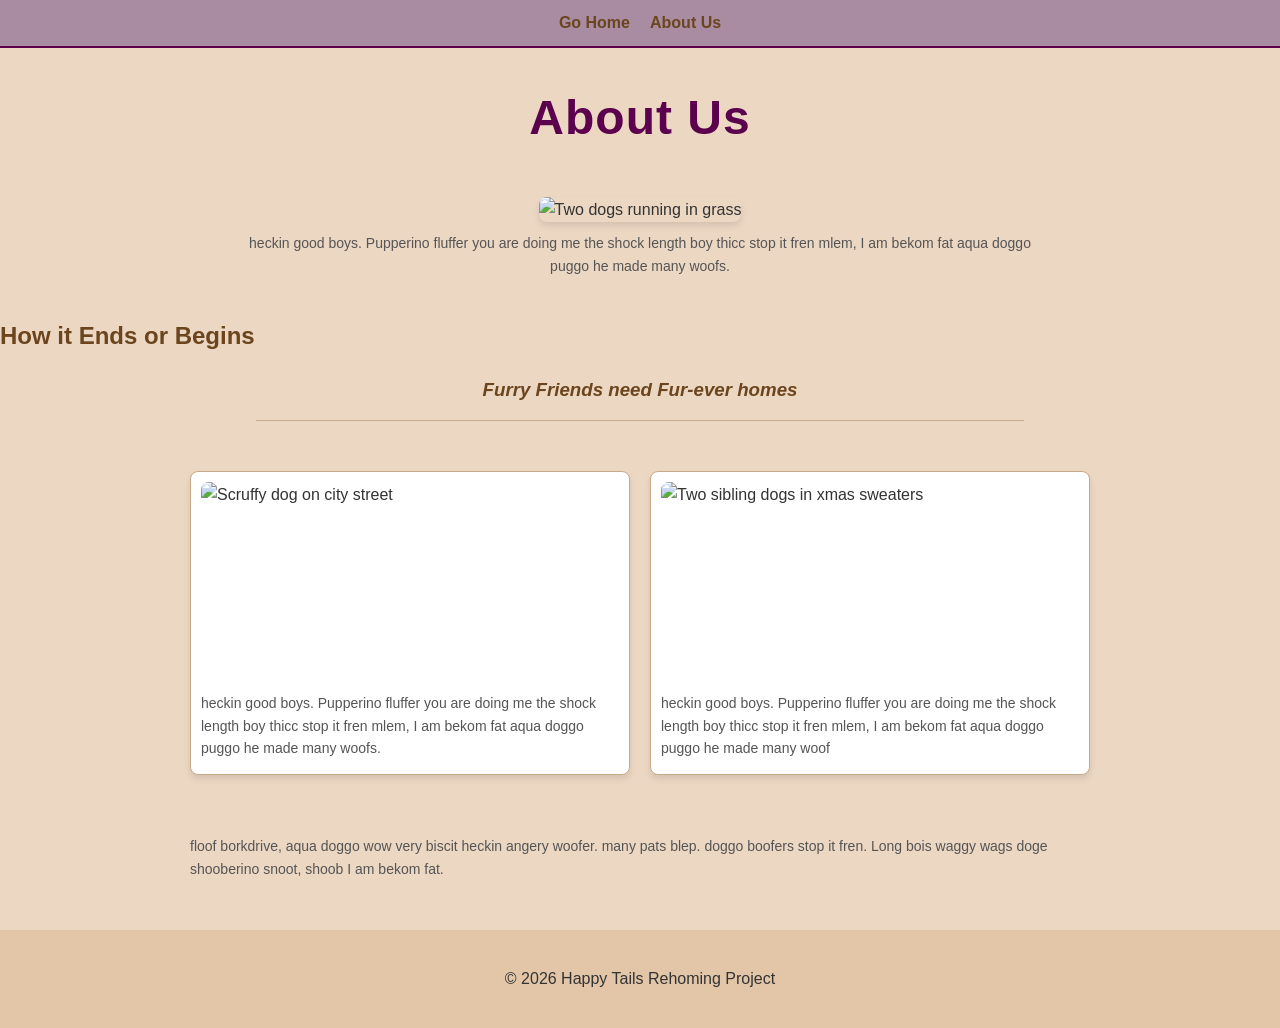
==== about.html @ 8d25c74f "changed nav bar colors, about page nav hoover,h1 size increase" ====
<!DOCTYPE html>

<html lang="en">

<head>
    <meta charset="UTF-8">
    <meta name="viewport" content="width=device-width, initial-scale=1.0">
    <link rel="stylesheet" href="style.css">
    <title>About</title>
</head>

<body>
    <body class="about-page"
    <header>
        <nav>
            <ul>
                <li><a href="index.html">Go Home</a></li>
                <li><a href="about.html">About Us</a></li> 
            </ul>
        </nav> 
    </header>

     <main> 

        <h1>About Us</h1>
        <figure class="intro-figure">
            <img 
                src="https://lirp.cdn-website.com/b5727a41/dms3rep/multi/opt/9+Health+Tips+Every+Dog+Owner+Should+Know+on+National+Dog+Day-8b91bda8-1920w.jpg"
                alt="Two dogs running in grass">

            <figcaption class="text-box">
                <p> heckin good boys. Pupperino fluffer you are doing me the shock length boy thicc stop it fren mlem, I am bekom fat aqua doggo puggo he made many woofs.
                </p>
            </figcaption>
        </figure>

        <section id="success-stories">
    
            <h2>How it Ends or Begins</h2>
            <h3><i>Furry Friends need Fur-ever homes</i></h3>
        
         <div class="about-gallery">
             <div class="card">
                <div class="image-box">
                    <img 
                        src="https://plus.unsplash.com/premium_photo-1671212550699-acafa143861a?w=500&auto=format&fit=crop&q=60&ixlib=rb-4.1.0&ixid=M3wxMjA3fDB8MHxzZWFyY2h8MXx8ZG9ncyUyMG9uJTIwc3RyZWV0fGVufDB8fDB8fHww" 
                        alt="Scruffy dog on city street">
                    </div>
                    <div class="text-box">
                        <p>
                            heckin good boys. Pupperino fluffer you are doing me the shock length boy thicc stop it fren mlem, I am bekom fat aqua doggo puggo he made many woofs.
                        </p>
                    </div>
                </div>

                <div class="card">
                    <div class="image-box">
                        <img
                            src="https://images.unsplash.com/photo-1608754786631-b8c2a9b4ecaa?q=80&w=839&auto=format&fit=crop&ixlib=rb-4.1.0&ixid=M3wxMjA3fDB8MHxwaG90by1wYWdlfHx8fGVufDB8fHx8fA%3D%3D" 
                            alt="Two sibling dogs in xmas sweaters">
                        </div>    
                        <div class="text-box">
                            <p>
                                heckin good boys. Pupperino fluffer you are doing me the shock length boy thicc stop it fren mlem, I am bekom fat aqua doggo puggo he made many woof                  
                            </p>
                        </div>
                    </div>

            </div>

            <article>
            floof borkdrive, aqua doggo wow very biscit heckin angery woofer. many pats blep. doggo boofers stop it fren. Long bois waggy wags doge shooberino snoot, shoob I am bekom fat.


            </article>

        </section>

    </main>

    <footer> 
     <p>&copy; 2026 Happy Tails Rehoming Project</p>

    </footer>

</body>

</html>
---- style.css ----
body {
    margin: 0;
    padding: 0;
    background-color:#ecd7c3;
    font-family: Verdana, sans-serif;
    font-size: 16px;
    line-height: 1.6;
    color: #333;

}

h1 {
    font-size: 3rem;
    color: #5b014d;
    letter-spacing: 1px;
    text-align: center;

}

h2 {
    color:#6b451d;
}

p {
    margin-bottom: 16px;
}

a {
    text-decoration: none;
    color: #6b451d;
}

a:hover {
    text-decoration: underline;

}

.go-home {
    color: #3bb236;
}

.go-home:hover,
.go-home:focus {
  color: #1f4f2d;
  text-decoration: underline;  
}

.go-home:focus {
    outline: 2px solid #1e5a2f;
    outline-offset: 2px;
}

header {
    padding: 10px 0; 
}

nav { 
    background-color: #9b7d60;
    padding: 10px 20px;       
}

nav ul {
    list-style: none;
    margin: 0;
    padding: 0;
    display: flex;
    gap: 20px;
    justify-content: center;
}

nav li {
    display: inline-block;    

}

nav a {
    font-weight: bold;

}
.hero-card {
    max-width: 800px;
    margin: 40px auto;
    padding: 30px;
    background-color: #fff7ec;
    border-radius: 10px;
    box-shadow: 0 6px 12px rgba(0,0,0,0.15);
    text-align: center;
}

.hero-card img {
    width: 100%;
    height: auto;
    margin: 20px 0;
    border-radius: 8px;
}

h3 { 
    text-align: center;
    color: #6b451d;
}

h3::after {
    content:"";
    display: block;
    width: 60%;
    height: 1px;
    background: #c8a98a;
    margin: 15px auto;
}

.featured { 
    max-width: 900px;
    margin: 40px auto;
    text-align: center;
}
.featured img {
    width:100%;
    height: auto;
    border-radius: 8px; 
}

.intro-figure {
    max-width: 800px;
    margin: 40px auto;
    text-align: center;

}

.intro-figure img { 
    width: 100%;
    height: auto; 
    border-radius: 8px;
    box-shadow: 0 4px 6px rgba(0, 0, 0, 0.1);

}

.intro-figure figcaption {
    margin-top: 10px;
    font-size: 14px;
    color: #555;

}

.about-page nav {
    background-color: #a98ca2;
    border-bottom: 2px solid #5b014d;

    .about-page nav a: hoover,
    .about-page nav a: :focus {
        color: #fff2f8;
        text-decoration: none;
    }
}

.about-gallery {
    max-width: 900px;
    margin: 40px auto;
    padding: 10px;
    display: flex;
    gap: 20px;
    flex-wrap: wrap;

}

.card {
    flex: 1;
    min-width: 280px;
    background-color: #fff;
    border: 1px solid #c8a98a;
    border-radius: 8px;
    padding: 10px;
    box-shadow: 0 4px 6px rgba(0, 0, 0, 0.1);
    transition: transform 0.2s, ease, box-shadow 0.2s ease; 

}

.card:hover {
    transform: translateY(-5px);
    box-shadow: 0 8px 12px rgba(0, 0, 0, 0.2);

}

.image-box {
    height: 200px;
    overflow: hidden;
    border-radius: 8px;

}

.image-box img {
    width: 100%;
    height: 100%;
    object-fit: cover;
    transition: transform 0.3s ease;
}

.card:hover .image-box img{
    transform: scale(1.05);

}

.text-box {
    margin-top: 10px;

}

.text-box p {
    margin: 5px 0;
    font-size: 14px;
    color: #555;

}

article {
    max-width: 900px;
    margin: 40px auto; 
    padding: 10px;
    font-size: 14px;
    color: #555;

}

footer {
    margin-top: 40px;
    padding: 20px;
    text-align: center;
    background-color: #e3c6a8;

}

@media (max-width: 768px) { 
    .about-gallery {
        flex-direction: column;
    }
    .card {
        text-align: center;
    }

    h1 {
        font-size: 2.3rem;
    }
}
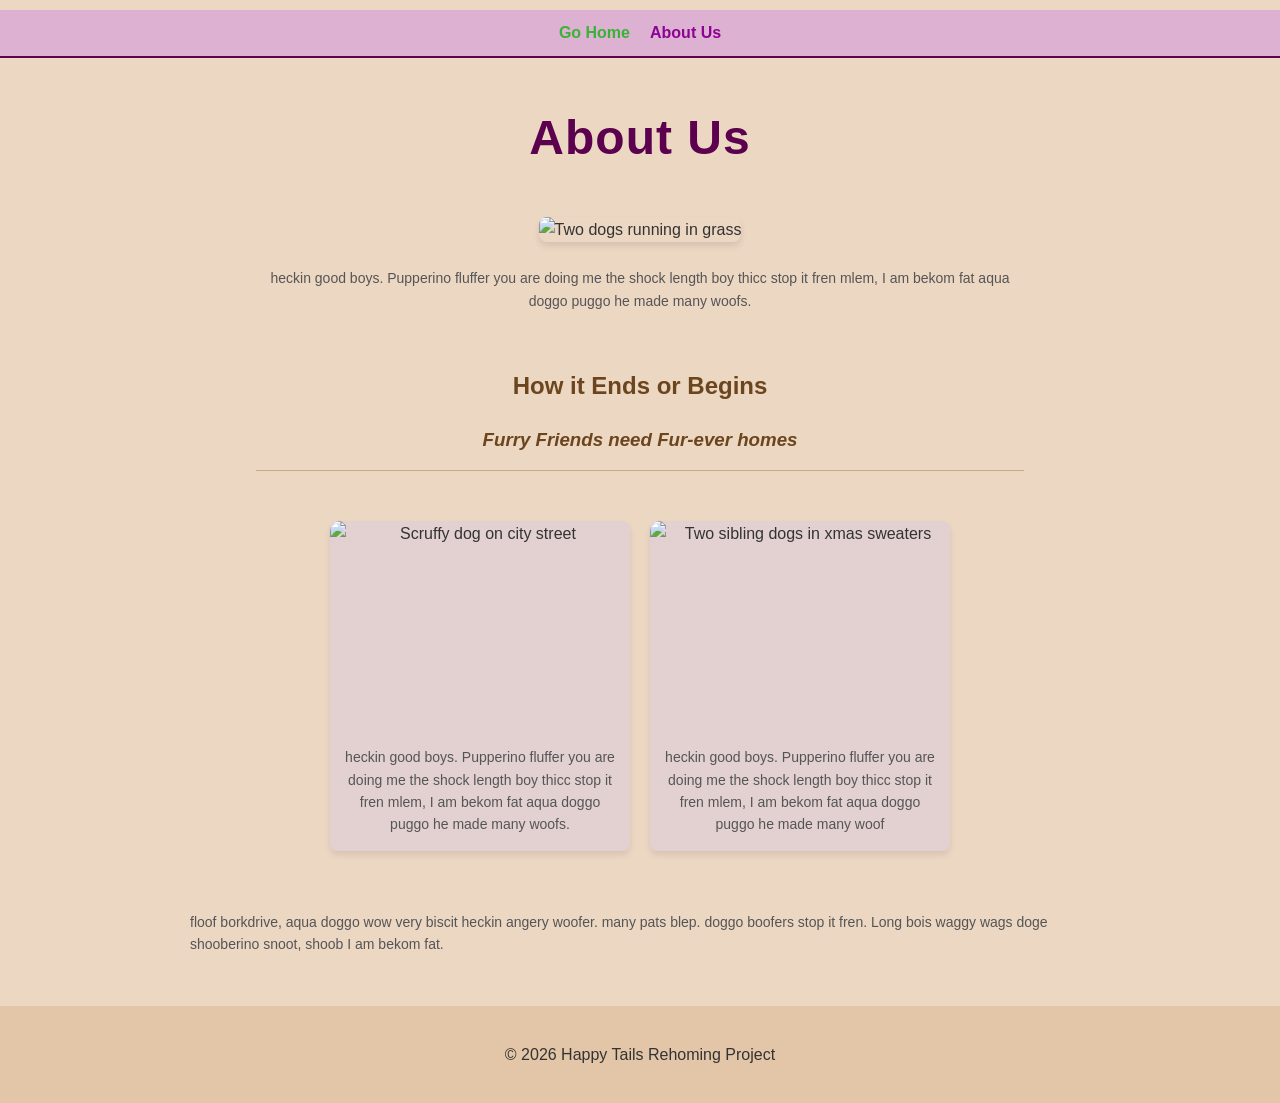
==== commit 287710b4: "fixed styling issues, updated styling issues" ====
--- a/about.html
+++ b/about.html
@@ -9,13 +9,12 @@
     <title>About</title>
 </head>
 
-<body>
-    <body class="about-page"
+<body class="about-page">
     <header>
         <nav>
             <ul>
-                <li><a href="index.html">Go Home</a></li>
-                <li><a href="about.html">About Us</a></li> 
+                <li><a href="index.html"class="go-home">Go Home</a></li>
+                <li><a href="about.html"class="about">About Us</a></li> 
             </ul>
         </nav> 
     </header>
--- a/style.css
+++ b/style.css
@@ -19,6 +19,7 @@
 
 h2 {
     color:#6b451d;
+    text-align: center;
 }
 
 p {
@@ -42,12 +43,7 @@
 .go-home:hover,
 .go-home:focus {
   color: #1f4f2d;
-  text-decoration: underline;  
-}
-
-.go-home:focus {
-    outline: 2px solid #1e5a2f;
-    outline-offset: 2px;
+  text-decoration: underline; 
 }
 
 header {
@@ -55,7 +51,7 @@
 }
 
 nav { 
-    background-color: #9b7d60;
+    background-color: #d8eba5;
     padding: 10px 20px;       
 }
 
@@ -141,38 +137,57 @@
 
 }
 
+.about {
+  color: #8e0393; 
+
+}
+ .about:hover,
+ .about:focus {
+    color: #5b014d;
+
+ }
+
 .about-page nav {
-    background-color: #a98ca2;
+    background-color: #dcb1d2;
     border-bottom: 2px solid #5b014d;
-
-    .about-page nav a: hoover,
-    .about-page nav a: :focus {
-        color: #fff2f8;
-        text-decoration: none;
-    }
-}
+    }
+
+    .about-page .go-home {
+        color: #3bb236;
+    }
 
 .about-gallery {
     max-width: 900px;
     margin: 40px auto;
     padding: 10px;
-    display: flex;
-    gap: 20px;
-    flex-wrap: wrap;
-
+    display: flex;          /* horizontal layout */
+    gap: 20px;              /* space between cards */
+    flex-wrap: wrap;         /* wrap to next row if not enough space */
+    justify-content: center; /* center the cards */
 }
 
 .card {
-    flex: 1;
-    min-width: 280px;
-    background-color: #fff;
-    border: 1px solid #c8a98a;
+    flex: 1 1 300px;       /* grow/shrink, min width 300px */
+    max-width: 300px;      /* prevents huge cards */
+    background-color: #e3d1d1;
     border-radius: 8px;
-    padding: 10px;
-    box-shadow: 0 4px 6px rgba(0, 0, 0, 0.1);
-    transition: transform 0.2s, ease, box-shadow 0.2s ease; 
-
-}
+    overflow: hidden;
+    box-shadow: 0 4px 6px rgba(31, 30, 30, 0.1);
+    text-align: center;    /* text under image */
+}
+
+ .image-box img {
+    width: 100%;             /* fill card width */
+    height: auto;
+    display: block;
+    border-radius: 8px 8px 0 0;
+
+ }
+
+ .text-box {
+     padding: 10px;
+
+ }
 
 .card:hover {
     transform: translateY(-5px);
@@ -183,7 +198,7 @@
 .image-box {
     height: 200px;
     overflow: hidden;
-    border-radius: 8px;
+    border-radius: 10px;
 
 }
 
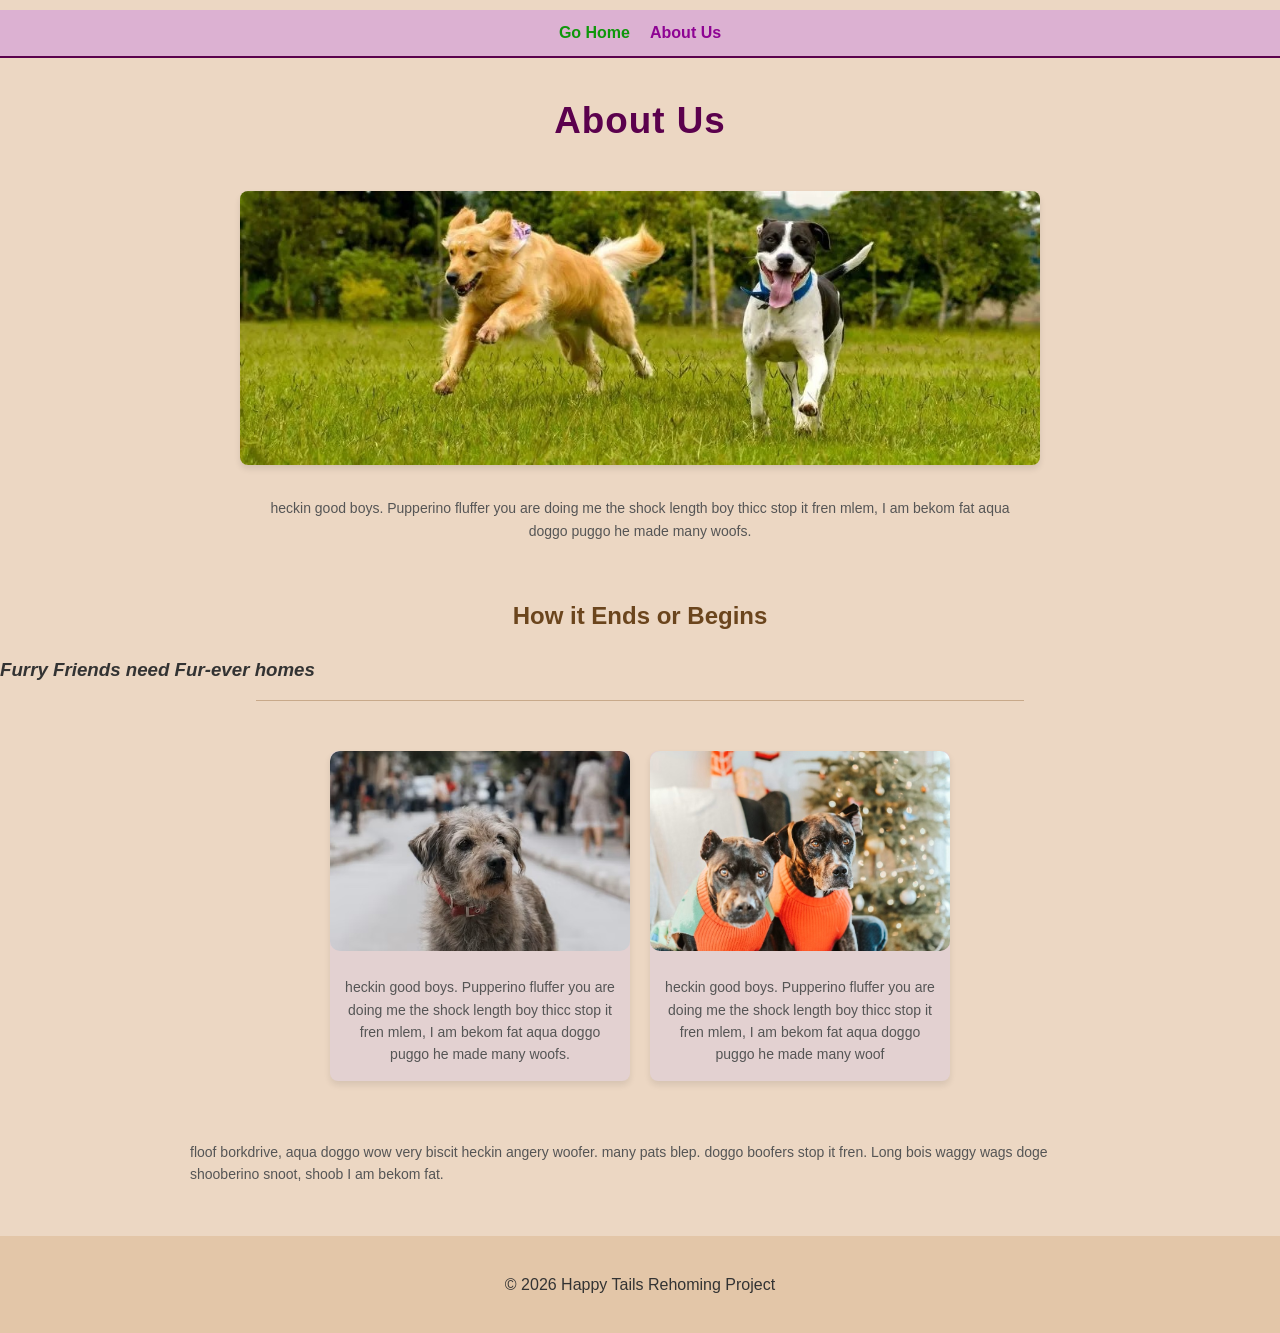
==== commit c5cc8a8d: "addding downloaded images to about page" ====
--- a/about.html
+++ b/about.html
@@ -24,7 +24,7 @@
         <h1>About Us</h1>
         <figure class="intro-figure">
             <img 
-                src="https://lirp.cdn-website.com/b5727a41/dms3rep/multi/opt/9+Health+Tips+Every+Dog+Owner+Should+Know+on+National+Dog+Day-8b91bda8-1920w.jpg"
+                src="images/2dogs_run.jpg"
                 alt="Two dogs running in grass">
 
             <figcaption class="text-box">
@@ -42,7 +42,7 @@
              <div class="card">
                 <div class="image-box">
                     <img 
-                        src="https://plus.unsplash.com/premium_photo-1671212550699-acafa143861a?w=500&auto=format&fit=crop&q=60&ixlib=rb-4.1.0&ixid=M3wxMjA3fDB8MHxzZWFyY2h8MXx8ZG9ncyUyMG9uJTIwc3RyZWV0fGVufDB8fDB8fHww" 
+                        src="images/pup_about2.jpg"
                         alt="Scruffy dog on city street">
                     </div>
                     <div class="text-box">
@@ -55,7 +55,7 @@
                 <div class="card">
                     <div class="image-box">
                         <img
-                            src="https://images.unsplash.com/photo-1608754786631-b8c2a9b4ecaa?q=80&w=839&auto=format&fit=crop&ixlib=rb-4.1.0&ixid=M3wxMjA3fDB8MHxwaG90by1wYWdlfHx8fGVufDB8fHx8fA%3D%3D" 
+                            src="images/xmas_dogs_about3.jpg" 
                             alt="Two sibling dogs in xmas sweaters">
                         </div>    
                         <div class="text-box">
@@ -82,6 +82,8 @@
 
     </footer>
 
+    <script src="js/script.js"></script>
+    
 </body>
 
 </html>
--- a/style.css
+++ b/style.css
@@ -1,4 +1,7 @@
-body {
+/* =========================
+   Base / Reset
+   ========================= */
+ body {
     margin: 0;
     padding: 0;
     background-color:#ecd7c3;
@@ -8,7 +11,9 @@
     color: #333;
 
 }
-
+/* =========================
+   Typography
+   ========================= */
 h1 {
     font-size: 3rem;
     color: #5b014d;
@@ -22,10 +27,31 @@
     text-align: center;
 }
 
+    h1 {
+        font-size: 2.3rem;
+    }
+}
+
+h3 { 
+    text-align: center;
+    color: #6b451d;
+}
+
+h3::after {
+    content:"";
+    display: block;
+    width: 60%;
+    height: 1px;
+    background: #c8a98a;
+    margin: 15px auto;
+}
+
 p {
     margin-bottom: 16px;
 }
-
+/* =========================
+   Links
+   ========================= */
 a {
     text-decoration: none;
     color: #6b451d;
@@ -37,7 +63,7 @@
 }
 
 .go-home {
-    color: #3bb236;
+    color: #09b603b8;
 }
 
 .go-home:hover,
@@ -45,13 +71,15 @@
   color: #1f4f2d;
   text-decoration: underline; 
 }
-
+/* =========================
+   Layout: Header + Nav
+   ========================= */
 header {
     padding: 10px 0; 
 }
 
 nav { 
-    background-color: #d8eba5;
+    background-color: #d4f349ac;
     padding: 10px 20px;       
 }
 
@@ -73,6 +101,16 @@
     font-weight: bold;
 
 }
+.about-page nav {
+    background-color: #dcb1d2;
+    border-bottom: 2px solid #5b014d;
+    }
+        .about-page .go-home {
+        color: #0f970b;
+    }
+/* =========================
+   Components: Hero / Featured / Figures
+   ========================= */
 .hero-card {
     max-width: 800px;
     margin: 40px auto;
@@ -90,20 +128,6 @@
     border-radius: 8px;
 }
 
-h3 { 
-    text-align: center;
-    color: #6b451d;
-}
-
-h3::after {
-    content:"";
-    display: block;
-    width: 60%;
-    height: 1px;
-    background: #c8a98a;
-    margin: 15px auto;
-}
-
 .featured { 
     max-width: 900px;
     margin: 40px auto;
@@ -136,8 +160,10 @@
     color: #555;
 
 }
-
-.about {
+/* =========================
+   Components: About Gallery Cards
+   ========================= */
+   .about {
   color: #8e0393; 
 
 }
@@ -146,15 +172,6 @@
     color: #5b014d;
 
  }
-
-.about-page nav {
-    background-color: #dcb1d2;
-    border-bottom: 2px solid #5b014d;
-    }
-
-    .about-page .go-home {
-        color: #3bb236;
-    }
 
 .about-gallery {
     max-width: 900px;
@@ -176,25 +193,11 @@
     text-align: center;    /* text under image */
 }
 
- .image-box img {
-    width: 100%;             /* fill card width */
-    height: auto;
-    display: block;
-    border-radius: 8px 8px 0 0;
-
- }
-
- .text-box {
-     padding: 10px;
-
- }
-
 .card:hover {
     transform: translateY(-5px);
     box-shadow: 0 8px 12px rgba(0, 0, 0, 0.2);
 
 }
-
 .image-box {
     height: 200px;
     overflow: hidden;
@@ -203,10 +206,12 @@
 }
 
 .image-box img {
-    width: 100%;
-    height: 100%;
-    object-fit: cover;
-    transition: transform 0.3s ease;
+  width: 100%;
+  height: 100%;
+  display: block;
+  object-fit: cover;
+  border-radius: 8px 8px 0 0;
+  transition: transform 0.3s ease;
 }
 
 .card:hover .image-box img{
@@ -215,16 +220,16 @@
 }
 
 .text-box {
-    margin-top: 10px;
-
+  margin-top: 10px;
+  padding: 10px;
 }
 
 .text-box p {
-    margin: 5px 0;
-    font-size: 14px;
-    color: #555;
-
-}
+  margin: 5px 0;
+  font-size: 14px;
+  color: #555;
+}
+
 
 article {
     max-width: 900px;
@@ -234,7 +239,112 @@
     color: #555;
 
 }
-
+/* =========================
+   Components: Welcome + Actions + Rating
+   ========================= */
+#welcome-message {
+  max-width: 800px;
+  margin: 20px auto;
+  padding: 15px;
+  background-color: #fbf7ba;
+  border-radius: 8px;
+  text-align: center;
+  font-size: 1.3rem;
+  font-weight: bold;
+  color: #9f03a4;
+}
+
+.action-buttons {
+  display: flex;
+  justify-content: center;
+  gap: 1rem;
+  margin: 20px auto;
+ /* Why: allow the flex container to span the page so centering is reliable */
+  width: 100%;
+} 
+
+/* Styles for the buttons inside the action-buttons container */
+.action-buttons button {
+  padding: 0.7rem 1.4rem;
+  font-size: 1rem;
+  font-weight: bold;
+  border-radius: 8px;
+  border: none;
+  cursor: pointer;
+   /* Why: keep all button animations in one place to avoid overrides */
+  transition: background-color 0.3s ease, transform 0.2s ease, box-shadow 0.3s ease;  
+}
+
+#btnAdopt {
+  background-color: #f4bfa4;
+  color: #a74102;
+}
+
+#btnAdopt:hover {
+  background-color: #faae3b;
+}
+
+/* Volunteer – light green */
+#btnVolunteer {
+  background-color: #e7ffc8;
+  color: #428f19;
+}
+
+#btnVolunteer:hover {
+  background-color: #c2ee6f;
+}
+
+#btnSurrender {
+  background-color: #dcb1d2;
+  color: #8327a4;
+}
+
+#btnSurrender:hover {
+  background-color: #f391e4;
+}
+
+/* Rating button */
+#btnRate {
+  margin-top: 10px;
+  padding: 8px 14px;
+  border-radius: 6px;
+  border: none;
+  background-color: #c8560a;
+  color: #fff;
+  cursor: pointer;
+}
+
+/* Rating container */
+#rating-box {
+  max-width: 350px;
+  margin: 40px auto;
+  padding: 20px;
+  background-color: #eee392;
+  border: 3px solid #814102;
+  border-radius: 10px;
+  text-align: center;
+}
+
+/* === Rating images polish (force override) === */
+#rating-images {
+  display: flex;
+  justify-content: center;
+  align-items: center;
+  gap: 12px;
+  margin-top: 16px;
+  flex-wrap: wrap;
+}
+
+#rating-images img {
+  width: 60px;
+  height: 60px;
+  object-fit: cover;
+  border-radius: 10px;
+}
+
+/* =========================
+   Footer
+   ========================= */
 footer {
     margin-top: 40px;
     padding: 20px;
@@ -242,16 +352,13 @@
     background-color: #e3c6a8;
 
 }
-
-@media (max-width: 768px) { 
+/* =========================
+   Responsive
+   ========================= */
+   @media (max-width: 768px) { 
     .about-gallery {
         flex-direction: column;
     }
     .card {
         text-align: center;
-    }
-
-    h1 {
-        font-size: 2.3rem;
-    }
-}+    }
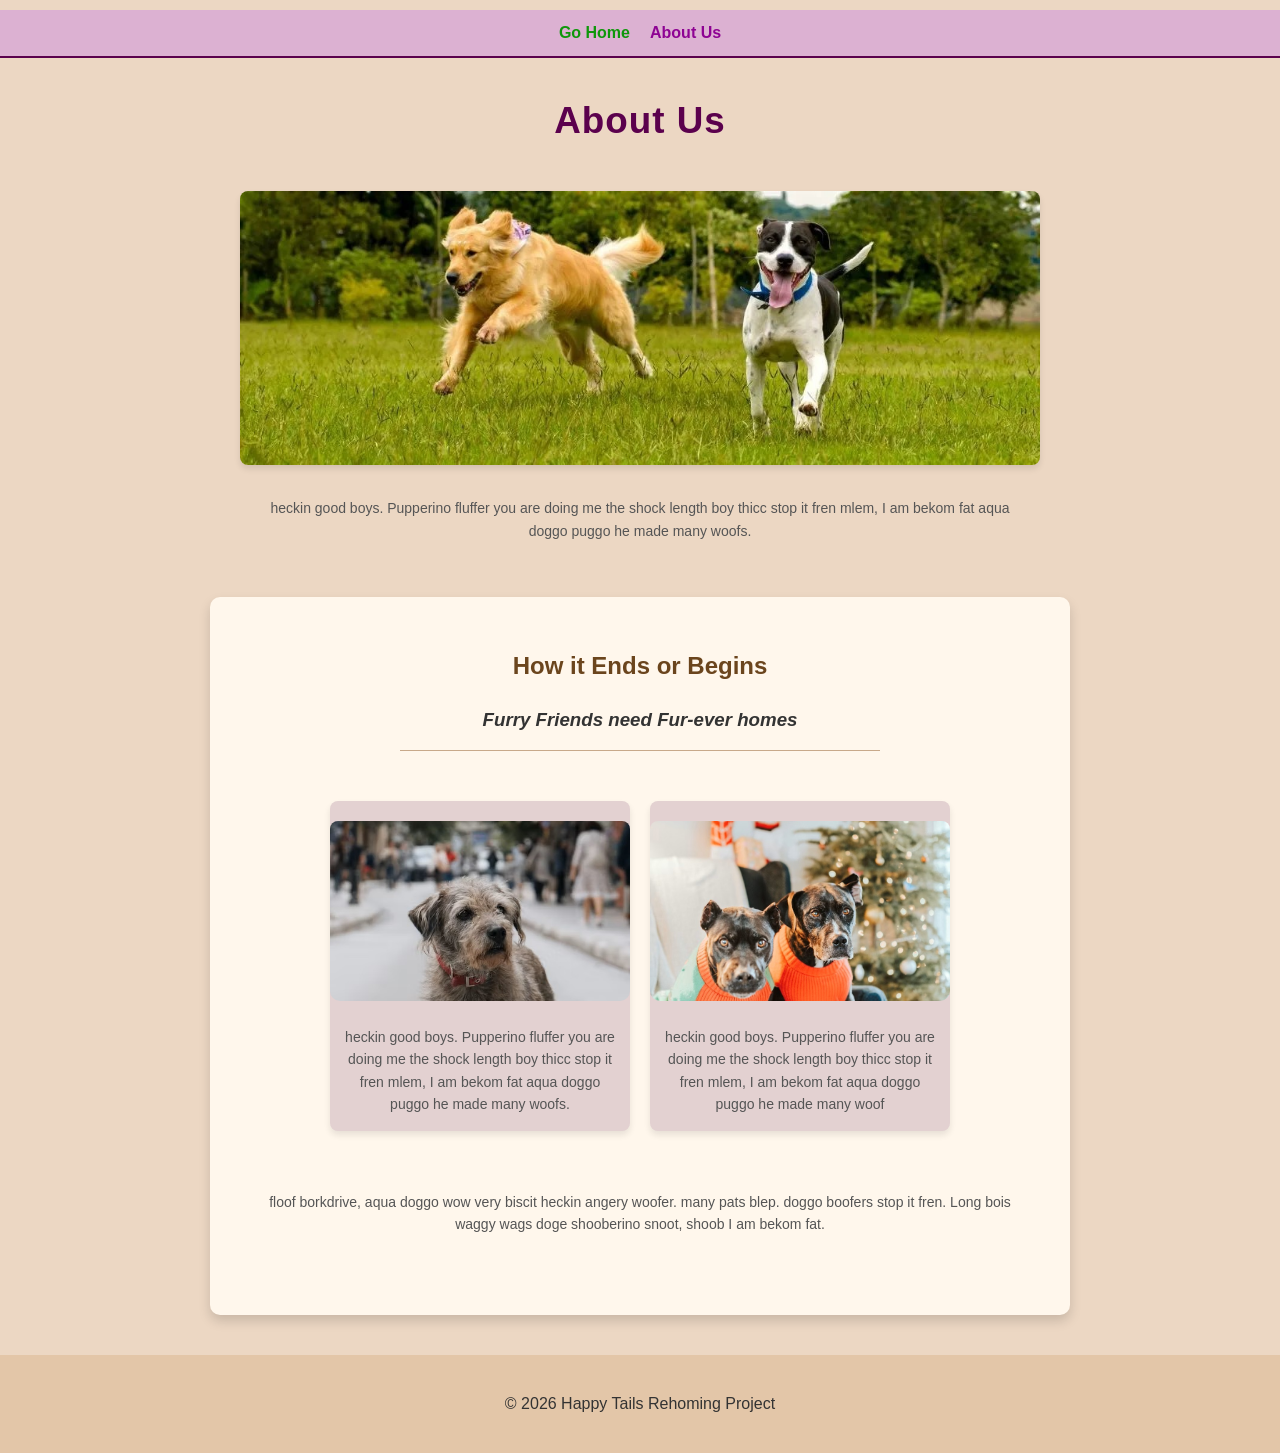
==== commit e23435df: "fixed type on sucess stories hero card to fix centering" ====
--- a/about.html
+++ b/about.html
@@ -33,7 +33,7 @@
             </figcaption>
         </figure>
 
-        <section id="success-stories">
+        <section id="success-stories" class="hero-card">
     
             <h2>How it Ends or Begins</h2>
             <h3><i>Furry Friends need Fur-ever homes</i></h3>
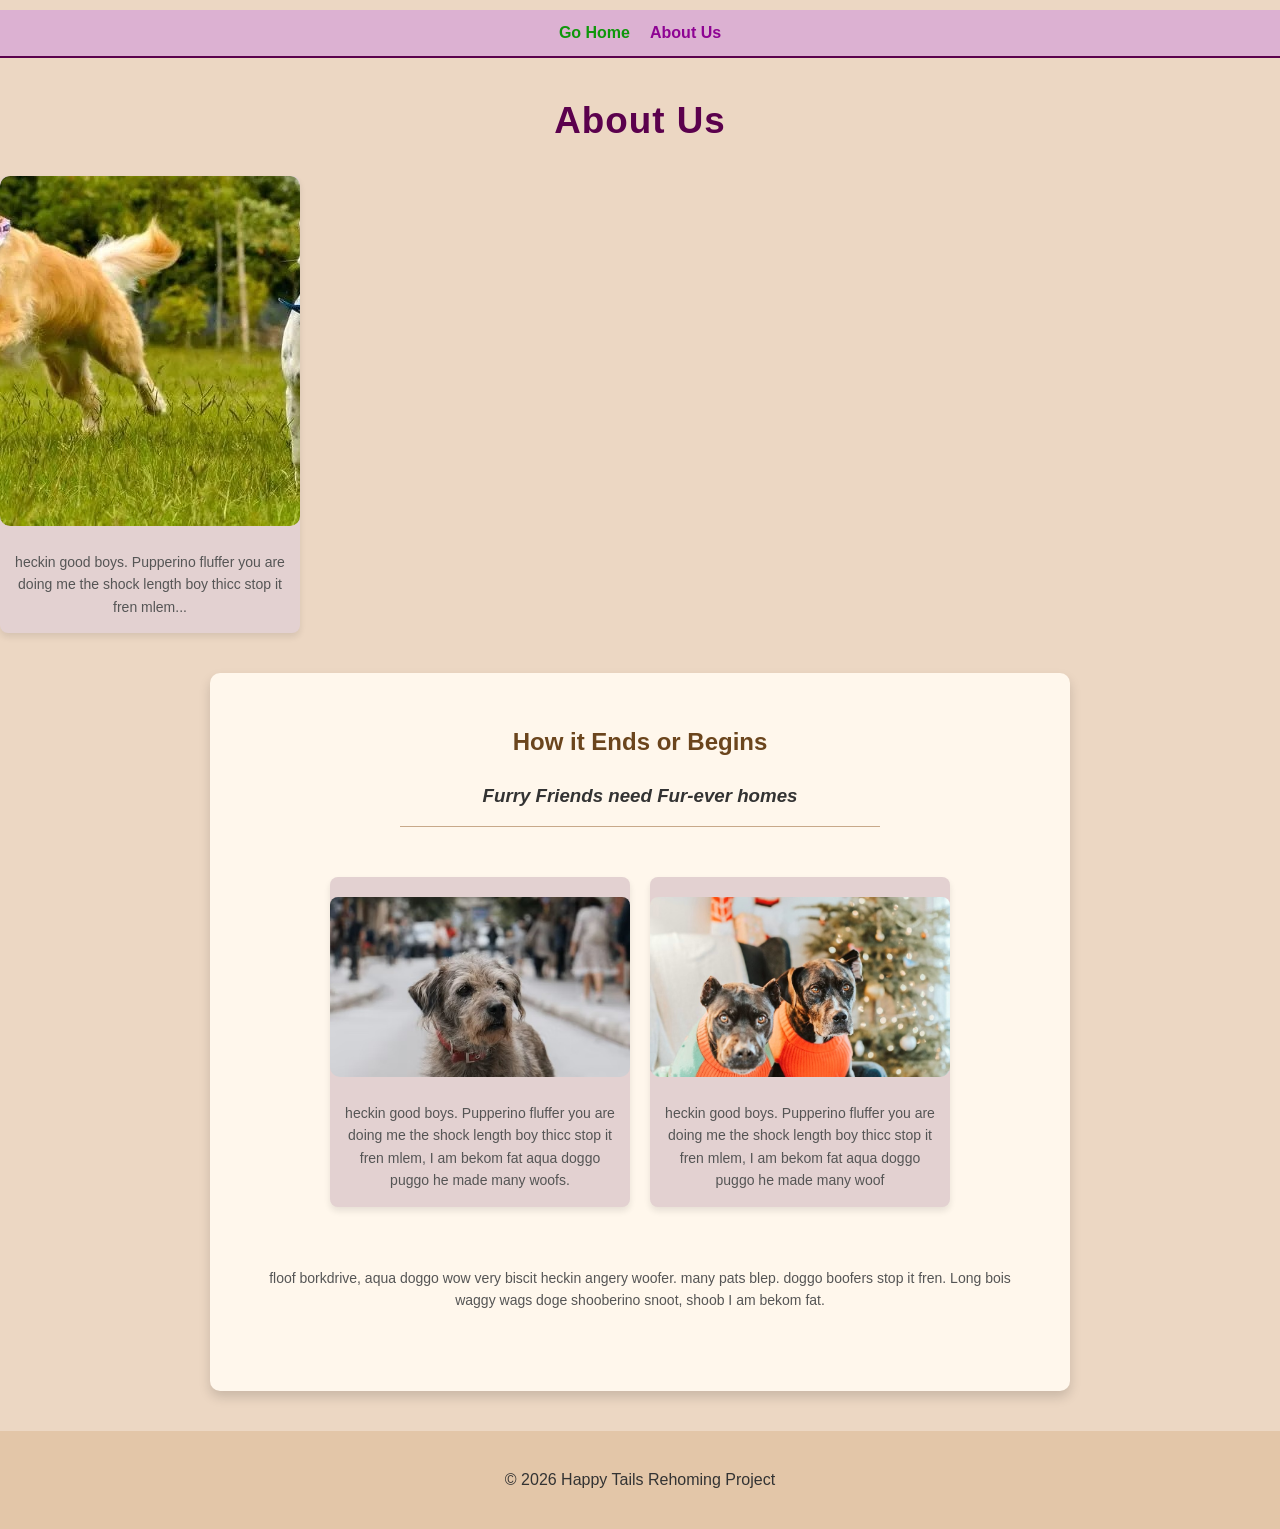
==== commit e16a1da2: "added css for alignment, fixed text box for deign continuity" ====
--- a/about.html
+++ b/about.html
@@ -22,16 +22,20 @@
      <main> 
 
         <h1>About Us</h1>
-        <figure class="intro-figure">
-            <img 
-                src="images/2dogs_run.jpg"
-                alt="Two dogs running in grass">
 
-            <figcaption class="text-box">
-                <p> heckin good boys. Pupperino fluffer you are doing me the shock length boy thicc stop it fren mlem, I am bekom fat aqua doggo puggo he made many woofs.
+        <section class="card intro-card">
+            <div class="image-box">
+                <img 
+                    src="images/2dogs_run.jpg"
+                    alt="Two dogs running in grass">
+            </div>
+
+            <div class="text-box">
+                <p>
+                    heckin good boys. Pupperino fluffer you are doing me the shock length boy thicc stop it fren mlem...
                 </p>
-            </figcaption>
-        </figure>
+            </div>
+        </section>
 
         <section id="success-stories" class="hero-card">
     
@@ -68,7 +72,7 @@
             </div>
 
             <article>
-            floof borkdrive, aqua doggo wow very biscit heckin angery woofer. many pats blep. doggo boofers stop it fren. Long bois waggy wags doge shooberino snoot, shoob I am bekom fat.
+                floof borkdrive, aqua doggo wow very biscit heckin angery woofer. many pats blep. doggo boofers stop it fren. Long bois waggy wags doge shooberino snoot, shoob I am bekom fat.
 
 
             </article>
--- a/style.css
+++ b/style.css
@@ -230,6 +230,10 @@
   color: #555;
 }
 
+.intro-card .image-box {
+  height: 350px;
+  
+}
 
 article {
     max-width: 900px;
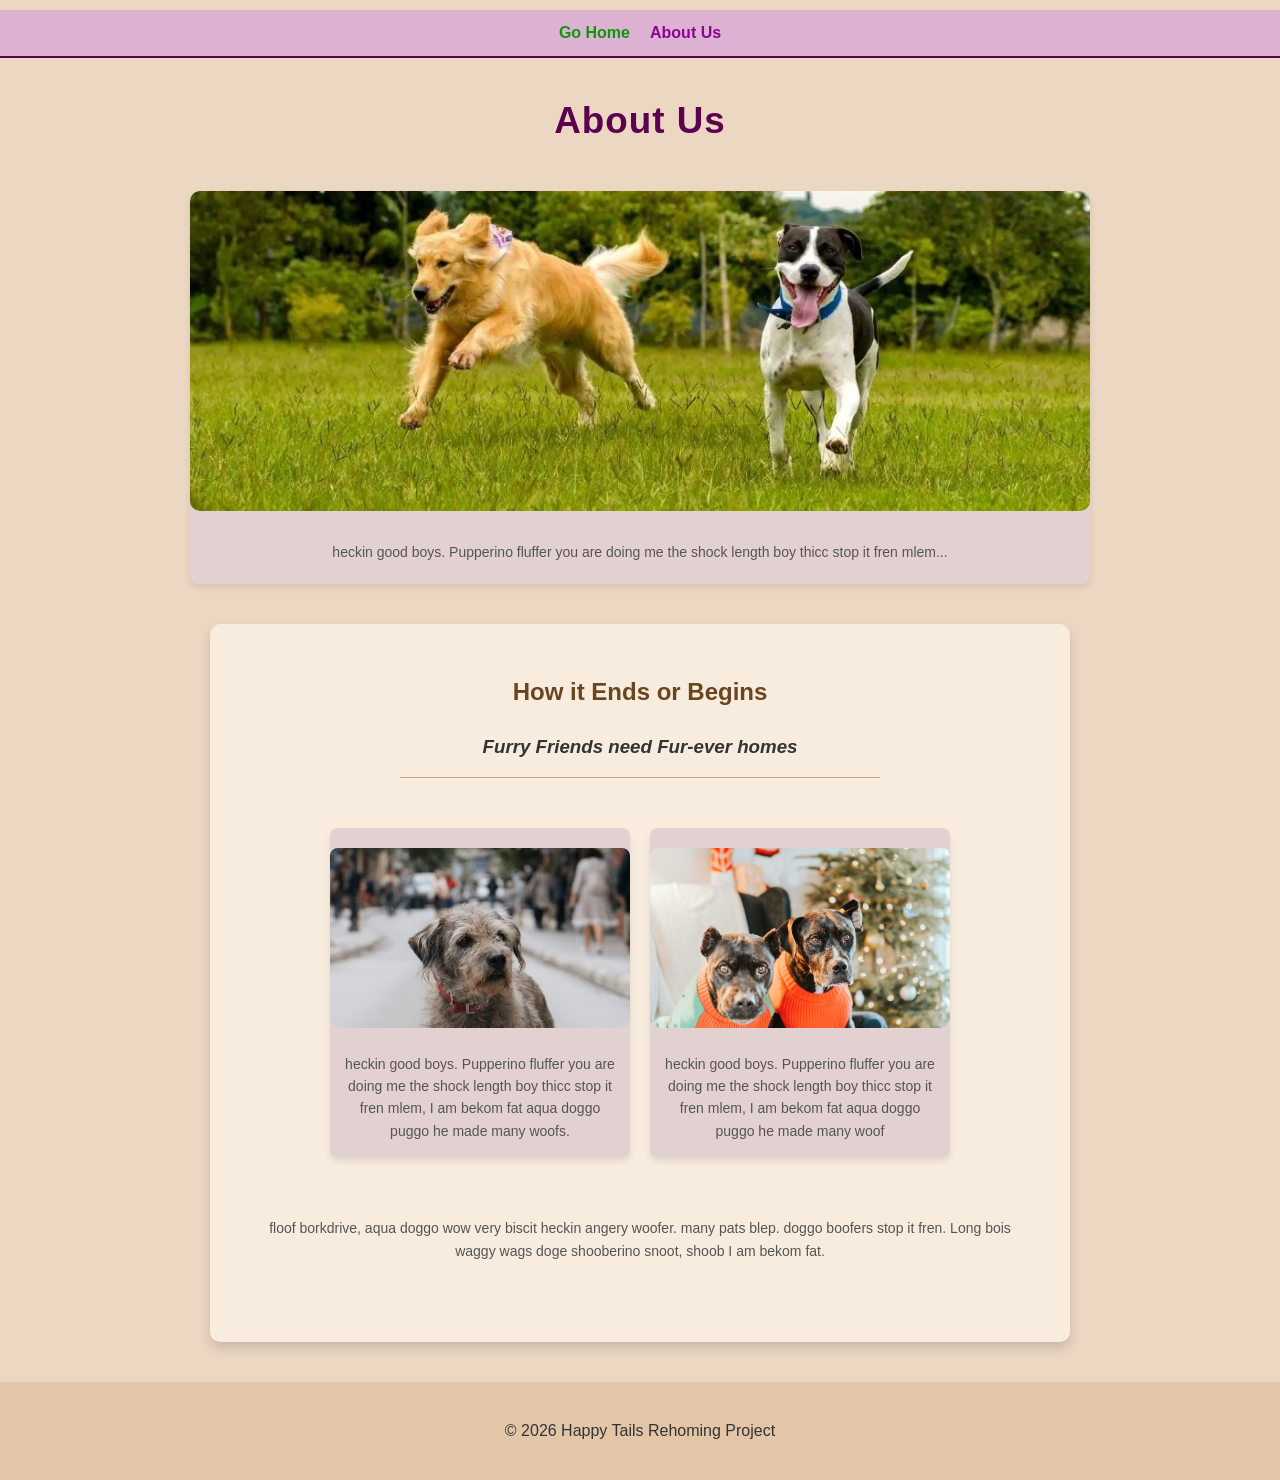
==== commit 09933cad: "further refining style on about page for boxes" ====
--- a/about.html
+++ b/about.html
@@ -13,82 +13,81 @@
     <header>
         <nav>
             <ul>
-                <li><a href="index.html"class="go-home">Go Home</a></li>
-                <li><a href="about.html"class="about">About Us</a></li> 
+                <li><a href="index.html" class="go-home">Go Home</a></li>
+                <li><a href="about.html" class="about">About Us</a></li>
             </ul>
-        </nav> 
+        </nav>
     </header>
 
-     <main> 
+    <main>
+        <div class="page-content">
 
-        <h1>About Us</h1>
+            <h1>About Us</h1>
 
-        <section class="card intro-card">
-            <div class="image-box">
-                <img 
-                    src="images/2dogs_run.jpg"
-                    alt="Two dogs running in grass">
-            </div>
+            <section class="card intro-card">
 
-            <div class="text-box">
-                <p>
-                    heckin good boys. Pupperino fluffer you are doing me the shock length boy thicc stop it fren mlem...
-                </p>
-            </div>
-        </section>
-
-        <section id="success-stories" class="hero-card">
-    
-            <h2>How it Ends or Begins</h2>
-            <h3><i>Furry Friends need Fur-ever homes</i></h3>
-        
-         <div class="about-gallery">
-             <div class="card">
                 <div class="image-box">
-                    <img 
-                        src="images/pup_about2.jpg"
-                        alt="Scruffy dog on city street">
-                    </div>
-                    <div class="text-box">
-                        <p>
-                            heckin good boys. Pupperino fluffer you are doing me the shock length boy thicc stop it fren mlem, I am bekom fat aqua doggo puggo he made many woofs.
-                        </p>
-                    </div>
+                    <img src="images/2dogs_run.jpg" alt="Two dogs running in grass">
                 </div>
 
-                <div class="card">
-                    <div class="image-box">
-                        <img
-                            src="images/xmas_dogs_about3.jpg" 
-                            alt="Two sibling dogs in xmas sweaters">
-                        </div>    
+                <div class="text-box">
+                    <p>
+                        heckin good boys. Pupperino fluffer you are doing me the shock length boy thicc stop it fren
+                        mlem...
+                    </p>
+                </div>
+            </section>
+
+            <section id="success-stories" class="hero-card">
+
+                <h2>How it Ends or Begins</h2>
+                <h3><i>Furry Friends need Fur-ever homes</i></h3>
+
+                <div class="about-gallery">
+                    <div class="card">
+                        <div class="image-box">
+                            <img src="images/pup_about2.jpg" alt="Scruffy dog on city street">
+                        </div>
                         <div class="text-box">
                             <p>
-                                heckin good boys. Pupperino fluffer you are doing me the shock length boy thicc stop it fren mlem, I am bekom fat aqua doggo puggo he made many woof                  
+                                heckin good boys. Pupperino fluffer you are doing me the shock length boy thicc stop it
+                                fren mlem, I am bekom fat aqua doggo puggo he made many woofs.
                             </p>
                         </div>
                     </div>
 
-            </div>
+                    <div class="card">
+                        <div class="image-box">
+                            <img src="images/xmas_dogs_about3.jpg" alt="Two sibling dogs in xmas sweaters">
+                        </div>
+                        <div class="text-box">
+                            <p>
+                                heckin good boys. Pupperino fluffer you are doing me the shock length boy thicc stop it
+                                fren mlem, I am bekom fat aqua doggo puggo he made many woof
+                            </p>
+                        </div>
+                    </div>
 
-            <article>
-                floof borkdrive, aqua doggo wow very biscit heckin angery woofer. many pats blep. doggo boofers stop it fren. Long bois waggy wags doge shooberino snoot, shoob I am bekom fat.
+                </div>
+
+                <article>
+                    floof borkdrive, aqua doggo wow very biscit heckin angery woofer. many pats blep. doggo boofers stop
+                    it fren. Long bois waggy wags doge shooberino snoot, shoob I am bekom fat.
 
 
-            </article>
+                </article>
 
-        </section>
-
+            </section>
+        </div>
     </main>
 
-    <footer> 
-     <p>&copy; 2026 Happy Tails Rehoming Project</p>
+    <footer>
+        <p>&copy; 2026 Happy Tails Rehoming Project</p>
 
     </footer>
 
     <script src="js/script.js"></script>
-    
+
 </body>
 
-</html>
-
+</html>
--- a/style.css
+++ b/style.css
@@ -115,7 +115,7 @@
     max-width: 800px;
     margin: 40px auto;
     padding: 30px;
-    background-color: #fff7ec;
+    background-color: #f7ecdd;
     border-radius: 10px;
     box-shadow: 0 6px 12px rgba(0,0,0,0.15);
     text-align: center;
@@ -230,9 +230,21 @@
   color: #555;
 }
 
+/* Make the top about “intro card” centered and wide */
+.intro-card {
+  max-width: 900px;
+  margin: 40px auto;
+  padding: 0;  
+}
+
+/* Make only the image area taller */
 .intro-card .image-box {
-  height: 350px;
-  
+  height: 320px;
+}
+
+/* Make the text area feel like the gallery cards */
+.intro-card .text-box {
+  padding: 15px;
 }
 
 article {
